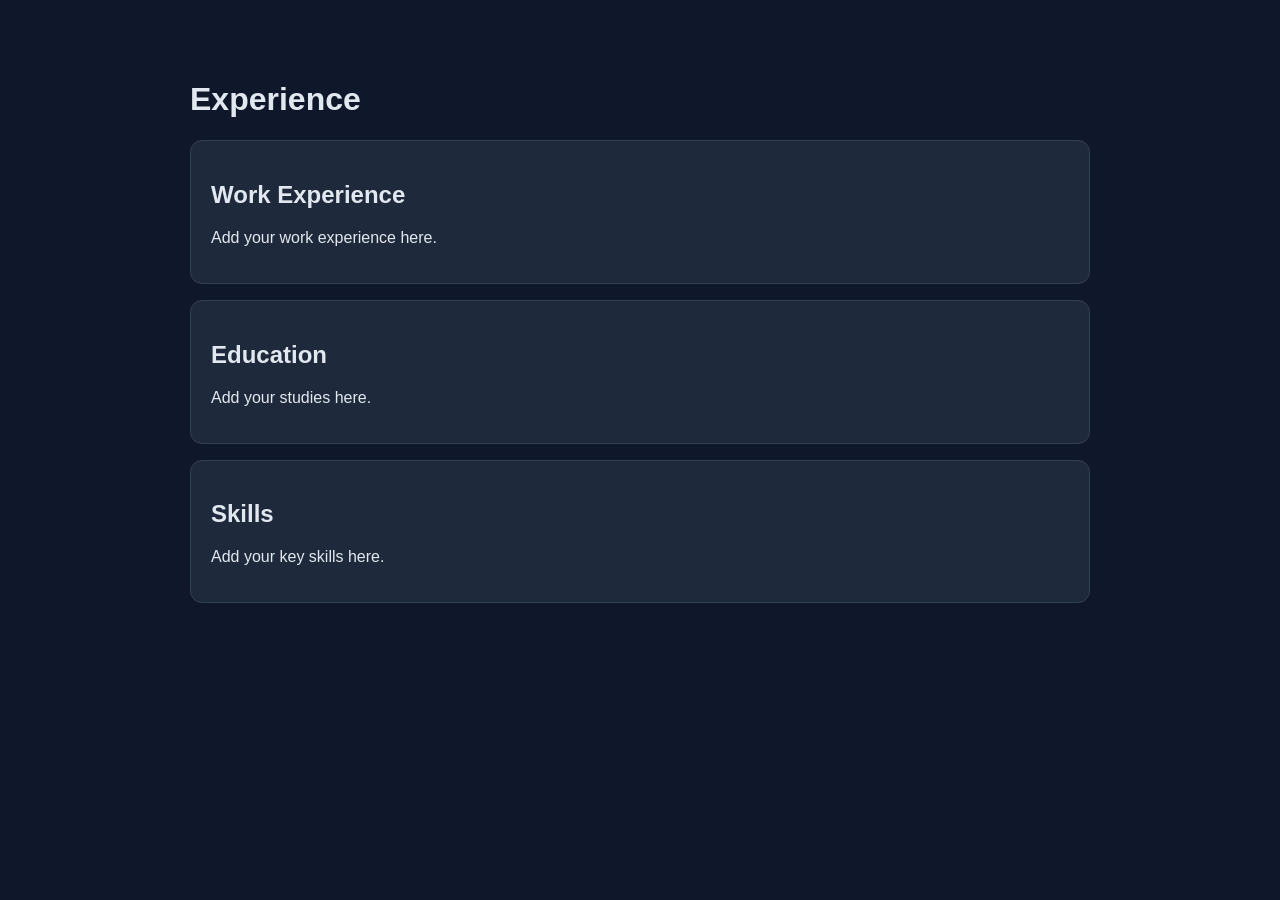
==== experience.html @ a94c69a1 "Experience page" ====
<!doctype html>
<html lang="en">
<head>
  <meta charset="UTF-8" />
  <meta name="viewport" content="width=device-width, initial-scale=1.0" />
  <title>Experience | Steev Tom Alenchery</title>
  <style>
    body {
      margin: 0;
      font-family: Arial, sans-serif;
      background: #0f172a;
      color: #e2e8f0;
    }
    .wrap {
      max-width: 900px;
      margin: 40px auto;
      padding: 20px;
    }
    .block {
      background: #1e293b;
      border: 1px solid #334155;
      border-radius: 12px;
      padding: 20px;
      margin-bottom: 16px;
    }
    .black-screen {
      position: fixed;
      inset: 0;
      background: #000;
      opacity: 0;
      pointer-events: none;
      transition: opacity .3s ease;
      z-index: 9999;
    }
    .black-screen.show {
      opacity: 1;
      pointer-events: auto;
    }
  </style>
</head>
<body>
  <div class="wrap">
    <h1>Experience</h1>

    <div class="block">
      <h2>Work Experience</h2>
      <p>Add your work experience here.</p>
    </div>

    <div class="block">
      <h2>Education</h2>
      <p>Add your studies here.</p>
    </div>

    <div class="block">
      <h2>Skills</h2>
      <p>Add your key skills here.</p>
    </div>
  </div>

  <div class="black-screen" id="blackScreen"></div>

  <script>
    window.addEventListener("load", () => {
      // Auto-scroll to bottom
      window.scrollTo({ top: document.body.scrollHeight, behavior: "smooth" });

      // Wait for scroll to finish, show black for 2s, then return
      setTimeout(() => {
        const black = document.getElementById("blackScreen");
        black.classList.add("show");

        setTimeout(() => {
          window.location.href = "index.html#video-grid";
        }, 2000);
      }, 2500);
    });
  </script>
</body>
</html>
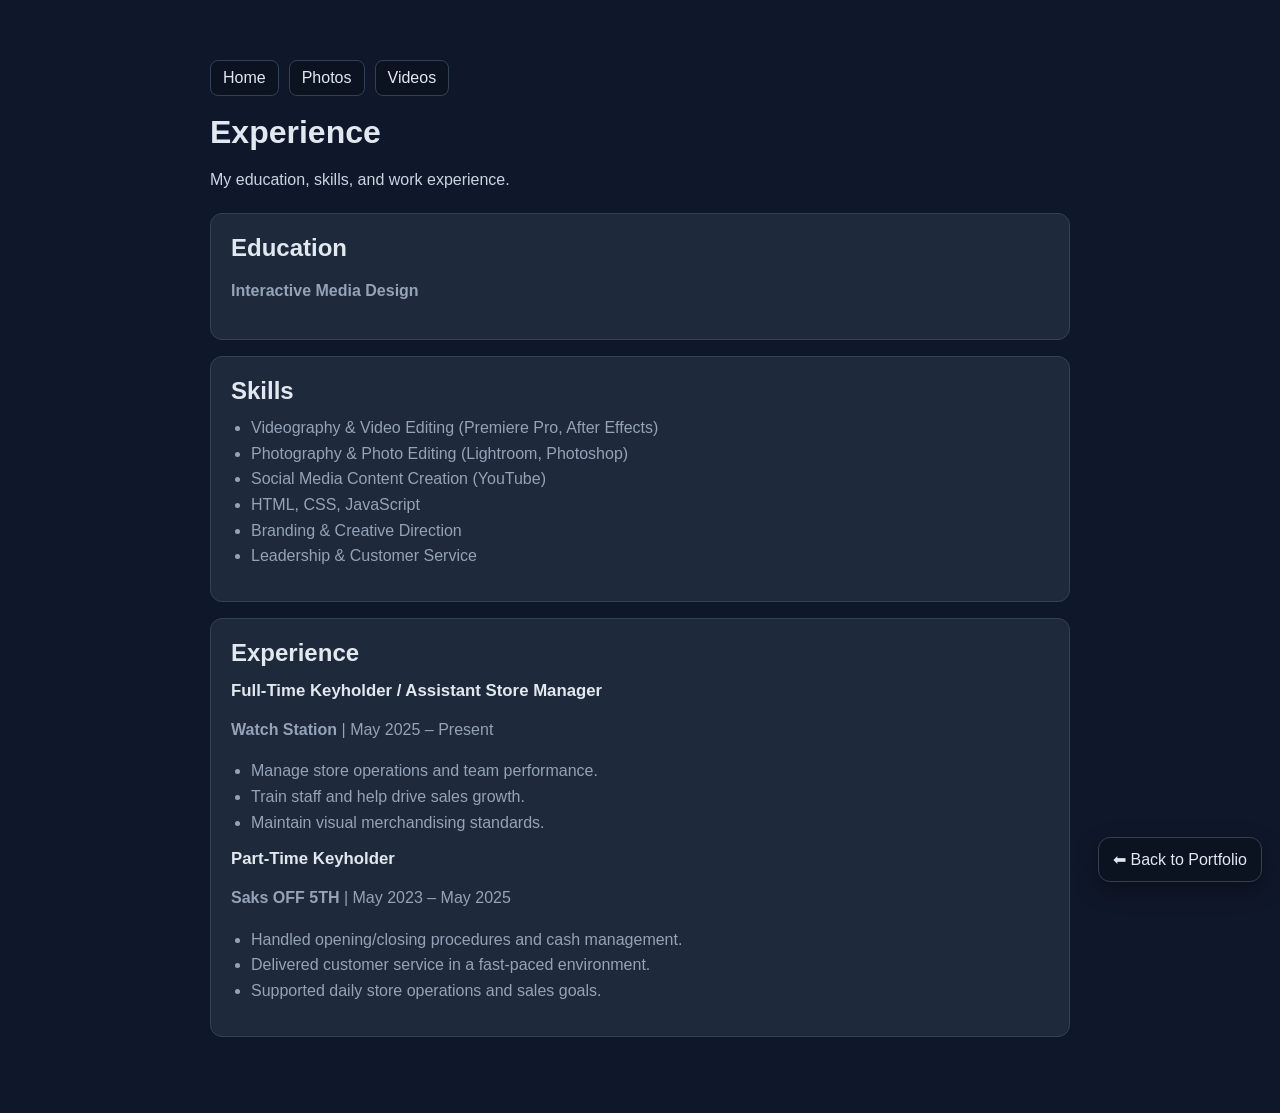
==== commit 87769de4: "splitting pages" ====
--- a/experience.html
+++ b/experience.html
@@ -5,76 +5,159 @@
   <meta name="viewport" content="width=device-width, initial-scale=1.0" />
   <title>Experience | Steev Tom Alenchery</title>
   <style>
+    :root {
+      --bg: #0f172a;
+      --card: #1e293b;
+      --text: #e2e8f0;
+      --muted: #94a3b8;
+      --line: #334155;
+      --link: #38bdf8;
+    }
+
+    * { box-sizing: border-box; }
+
     body {
       margin: 0;
       font-family: Arial, sans-serif;
-      background: #0f172a;
-      color: #e2e8f0;
+      background: var(--bg);
+      color: var(--text);
     }
+
     .wrap {
       max-width: 900px;
       margin: 40px auto;
       padding: 20px;
     }
+
+    h1 {
+      margin-top: 0;
+      margin-bottom: 8px;
+      font-size: 2rem;
+    }
+
+    .lead {
+      color: #cbd5e1;
+      margin-bottom: 20px;
+    }
+
     .block {
-      background: #1e293b;
-      border: 1px solid #334155;
+      background: var(--card);
+      border: 1px solid var(--line);
       border-radius: 12px;
       padding: 20px;
       margin-bottom: 16px;
     }
-    .black-screen {
+
+    h2 {
+      margin-top: 0;
+      margin-bottom: 10px;
+    }
+
+    h3 {
+      margin: 14px 0 6px;
+      font-size: 1.05rem;
+      color: #e2e8f0;
+    }
+
+    p, li {
+      color: var(--muted);
+      line-height: 1.6;
+    }
+
+    ul {
+      margin-top: 8px;
+      margin-bottom: 12px;
+      padding-left: 20px;
+    }
+
+    .top-nav {
+      display: flex;
+      gap: 10px;
+      margin-bottom: 18px;
+      flex-wrap: wrap;
+    }
+
+    .top-nav a {
+      padding: 8px 12px;
+      border-radius: 8px;
+      background: #0b1220;
+      border: 1px solid var(--line);
+      color: var(--text);
+      text-decoration: none;
+    }
+
+    .top-nav a:hover {
+      background: #111b2f;
+    }
+
+    .back-btn {
       position: fixed;
-      inset: 0;
-      background: #000;
-      opacity: 0;
-      pointer-events: none;
-      transition: opacity .3s ease;
-      z-index: 9999;
+      right: 18px;
+      bottom: 18px;
+      z-index: 999;
+      padding: 12px 14px;
+      border-radius: 12px;
+      border: 1px solid var(--line);
+      background: #0b1220;
+      color: var(--text);
+      text-decoration: none;
+      box-shadow: 0 8px 22px rgba(0, 0, 0, 0.35);
     }
-    .black-screen.show {
-      opacity: 1;
-      pointer-events: auto;
+
+    .back-btn:hover {
+      background: #111b2f;
     }
   </style>
 </head>
 <body>
   <div class="wrap">
+    <nav class="top-nav">
+      <a href="index.html">Home</a>
+      <a href="index.html#photo-grid">Photos</a>
+      <a href="index.html#video-grid">Videos</a>
+    </nav>
+
     <h1>Experience</h1>
+    <p class="lead">My education, skills, and work experience.</p>
 
-    <div class="block">
-      <h2>Work Experience</h2>
-      <p>Add your work experience here.</p>
-    </div>
+    <section class="block">
+      <h2>Education</h2>
+      <p><strong>Interactive Media Design</strong></p>
+    </section>
 
-    <div class="block">
-      <h2>Education</h2>
-      <p>Add your studies here.</p>
-    </div>
+    <section class="block">
+      <h2>Skills</h2>
+      <ul>
+        <li>Videography & Video Editing (Premiere Pro, After Effects)</li>
+        <li>Photography & Photo Editing (Lightroom, Photoshop)</li>
+        <li>Social Media Content Creation (YouTube)</li>
+        <li>HTML, CSS, JavaScript</li>
+        <li>Branding & Creative Direction</li>
+        <li>Leadership & Customer Service</li>
+      </ul>
+    </section>
 
-    <div class="block">
-      <h2>Skills</h2>
-      <p>Add your key skills here.</p>
-    </div>
+    <section class="block">
+      <h2>Experience</h2>
+
+      <h3>Full-Time Keyholder / Assistant Store Manager</h3>
+      <p><strong>Watch Station</strong> | May 2025 – Present</p>
+      <ul>
+        <li>Manage store operations and team performance.</li>
+        <li>Train staff and help drive sales growth.</li>
+        <li>Maintain visual merchandising standards.</li>
+      </ul>
+
+      <h3>Part-Time Keyholder</h3>
+      <p><strong>Saks OFF 5TH</strong> | May 2023 – May 2025</p>
+      <ul>
+        <li>Handled opening/closing procedures and cash management.</li>
+        <li>Delivered customer service in a fast-paced environment.</li>
+        <li>Supported daily store operations and sales goals.</li>
+      </ul>
+    </section>
   </div>
 
-  <div class="black-screen" id="blackScreen"></div>
-
-  <script>
-    window.addEventListener("load", () => {
-      // Auto-scroll to bottom
-      window.scrollTo({ top: document.body.scrollHeight, behavior: "smooth" });
-
-      // Wait for scroll to finish, show black for 2s, then return
-      setTimeout(() => {
-        const black = document.getElementById("blackScreen");
-        black.classList.add("show");
-
-        setTimeout(() => {
-          window.location.href = "index.html#video-grid";
-        }, 2000);
-      }, 2500);
-    });
-  </script>
+  <a class="back-btn" href="index.html#video-grid">⬅ Back to Portfolio</a>
 </body>
 </html>
